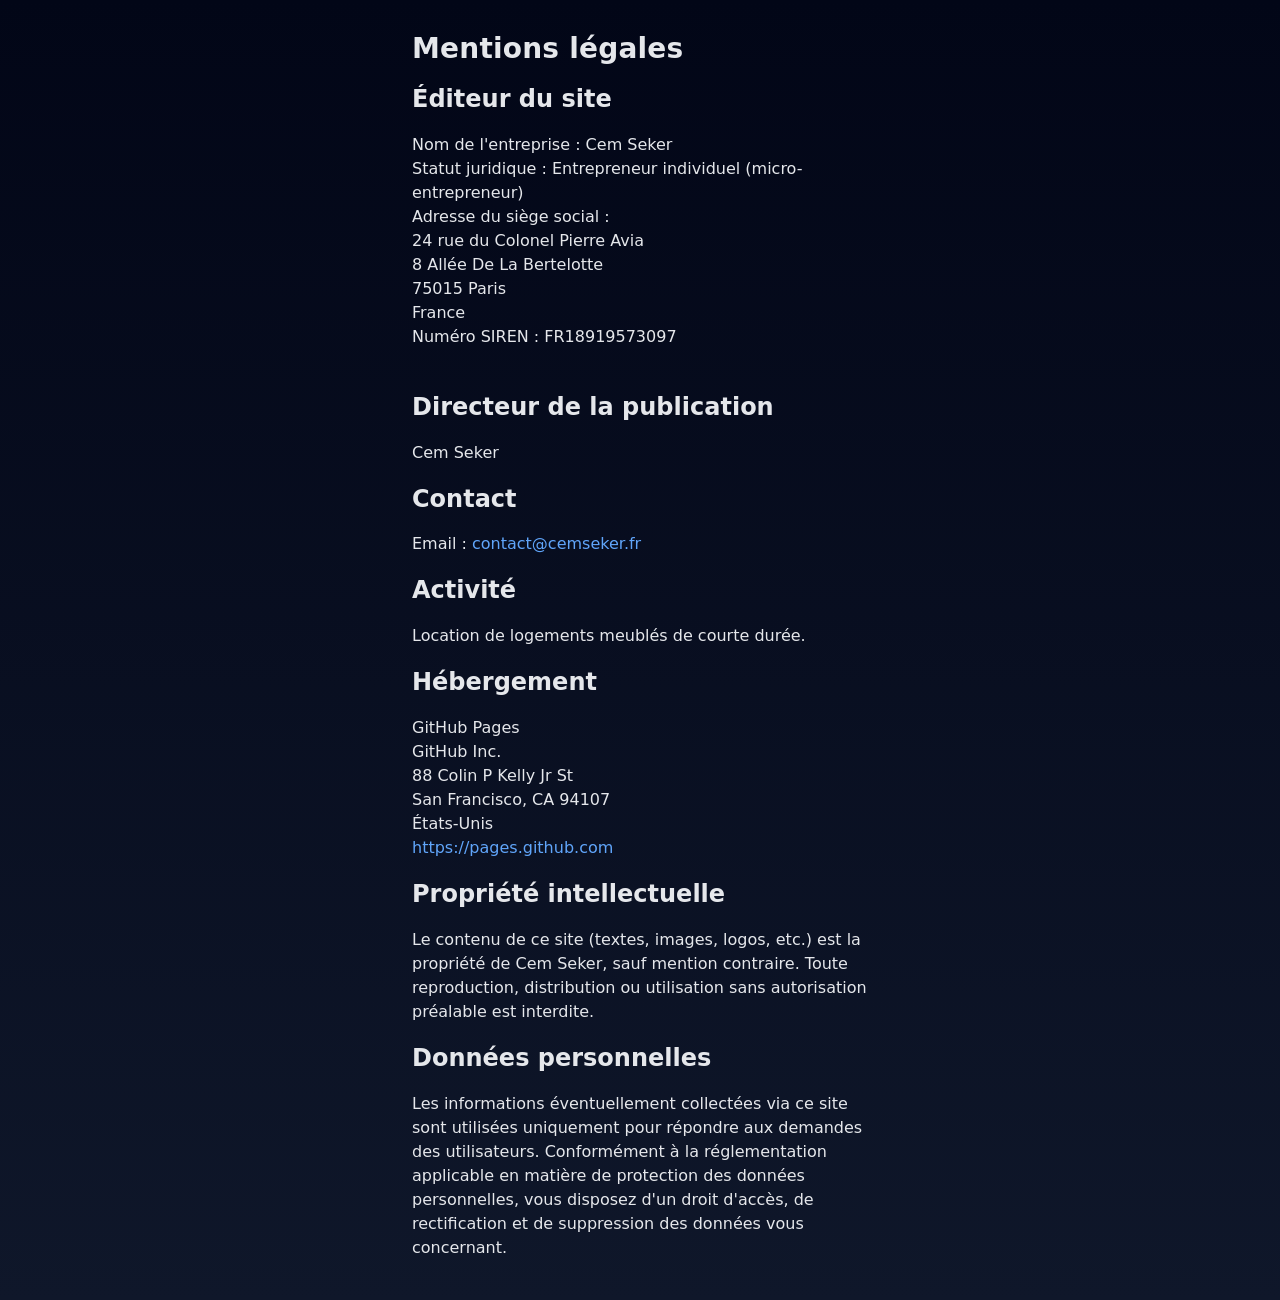
==== legal.html @ 53233072 "add legal notice, factor out styles.css" ====
<!doctype html>
<html lang="fr">
<head>
  <meta charset="utf-8">
  <title>Cem Seker</title>
  <meta name="viewport" content="width=device-width, initial-scale=1">
  <link rel="stylesheet" href="styles.css">
</head>
<body>
  <main>
    <h1>Mentions légales</h1>

    <section>
      <h2>Éditeur du site</h2>
      <p>
        Nom de l'entreprise : Cem Seker<br>
        Statut juridique : Entrepreneur individuel (micro-entrepreneur)<br>
        Adresse du siège social :<br>
        24 rue du Colonel Pierre Avia<br>
        8 Allée De La Bertelotte<br>
        75015 Paris<br>
        France<br>
        Numéro SIREN : FR18919573097<br><br>
      </p>
    </section>

    <section>
      <h2>Directeur de la publication</h2>
      <p>Cem Seker</p>
    </section>

    <section>
      <h2>Contact</h2>
      <p>
        Email : <a href="mailto:contact@cemseker.fr">contact@cemseker.fr</a>
      </p>
    </section>

    <section>
      <h2>Activité</h2>
      <p>
        Location de logements meublés de courte durée.
      </p>
    </section>

    <section>
      <h2>Hébergement</h2>
      <p>
        GitHub Pages<br>
        GitHub Inc.<br>
        88 Colin P Kelly Jr St<br>
        San Francisco, CA 94107<br>
        États-Unis<br>
        <a href="https://pages.github.com">https://pages.github.com</a>
      </p>
    </section>

    <section>
      <h2>Propriété intellectuelle</h2>
      <p>
        Le contenu de ce site (textes, images, logos, etc.) est la propriété de
        Cem Seker, sauf mention contraire. Toute reproduction,
        distribution ou utilisation sans autorisation préalable est interdite.
      </p>
    </section>

    <section>
      <h2>Données personnelles</h2>
      <p>
        Les informations éventuellement collectées via ce site sont utilisées
        uniquement pour répondre aux demandes des utilisateurs. Conformément à la
        réglementation applicable en matière de protection des données
        personnelles, vous disposez d'un droit d'accès, de rectification et de
        suppression des données vous concernant.
      </p>
    </section>
  </main>
</body>
---- styles.css ----
:root {
    --bg: #0f172a;
    --card: #111827;
    --text: #e5e7eb;
    --muted: #9ca3af;
    --accent: #60a5fa;
    --border: rgba(255,255,255,0.08);
}

* { box-sizing: border-box; }

body {
    margin: 0;
    min-height: 100vh;
    background: linear-gradient(180deg, #020617, var(--bg));
    font-family: system-ui, -apple-system, Segoe UI, Roboto, sans-serif;
    color: var(--text);
    display: flex;
    align-items: center;
    justify-content: center;
}

main {
    max-width: 520px;
    width: 100%;
    padding: 2rem;
}

.card {
    background: var(--card);
    border: 1px solid var(--border);
    border-radius: 12px;
    padding: 2rem;
    box-shadow: 0 20px 40px rgba(0,0,0,0.4);
}

h1 {
    margin: 0 0 1rem;
    font-size: 1.75rem;
    font-weight: 600;
    letter-spacing: 0.2px;
}

p {
    margin: 0.5rem 0;
    line-height: 1.5;
}

.muted {
    color: var(--muted);
    font-size: 0.95rem;
}

a {
    color: var(--accent);
    text-decoration: none;
}

a:hover {
    text-decoration: underline;
}

hr {
    border: none;
    border-top: 1px solid var(--border);
    margin: 1.5rem 0;
}

footer {
    font-size: 0.85rem;
    color: var(--muted);
}
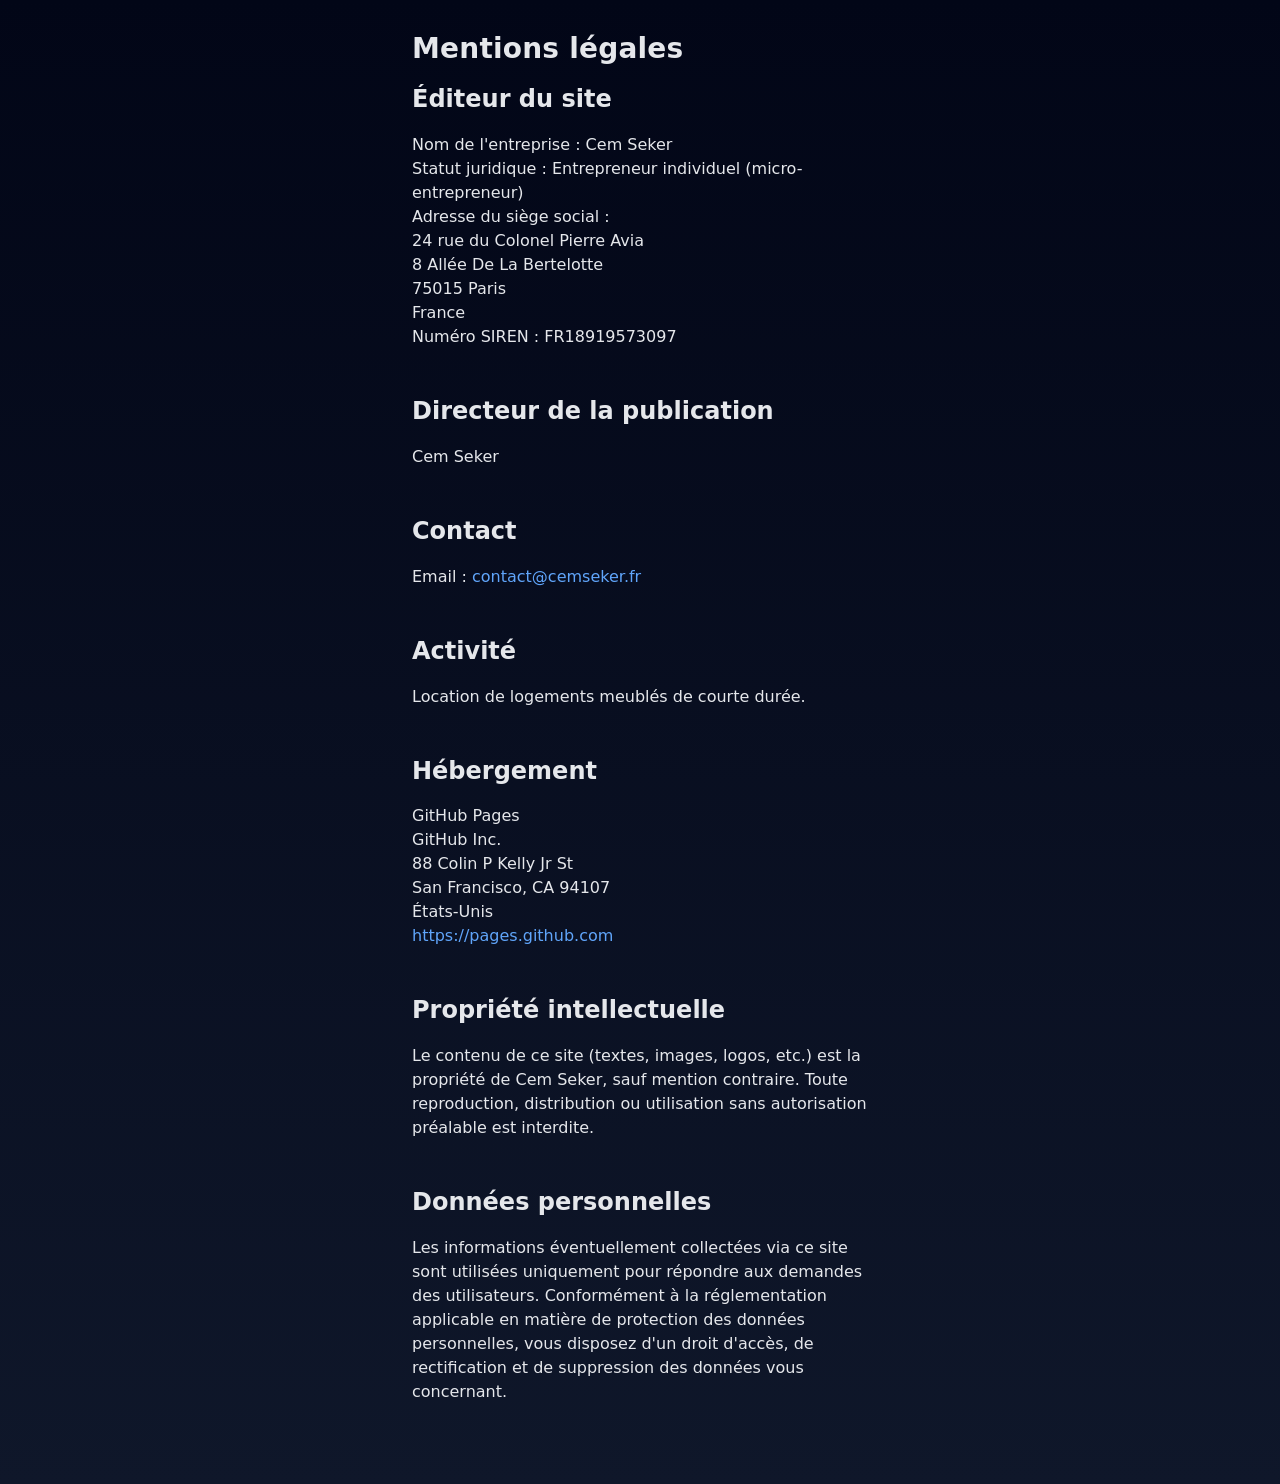
==== commit 635b0e21: "add vertical spacing on sections" ====
--- a/legal.html
+++ b/legal.html
@@ -20,7 +20,7 @@
         8 Allée De La Bertelotte<br>
         75015 Paris<br>
         France<br>
-        Numéro SIREN : FR18919573097<br><br>
+        Numéro SIREN : FR18919573097
       </p>
     </section>
 
--- a/styles.css
+++ b/styles.css
@@ -24,6 +24,10 @@
     max-width: 520px;
     width: 100%;
     padding: 2rem;
+}
+
+section {
+    margin-bottom: 3rem;
 }
 
 .card {
